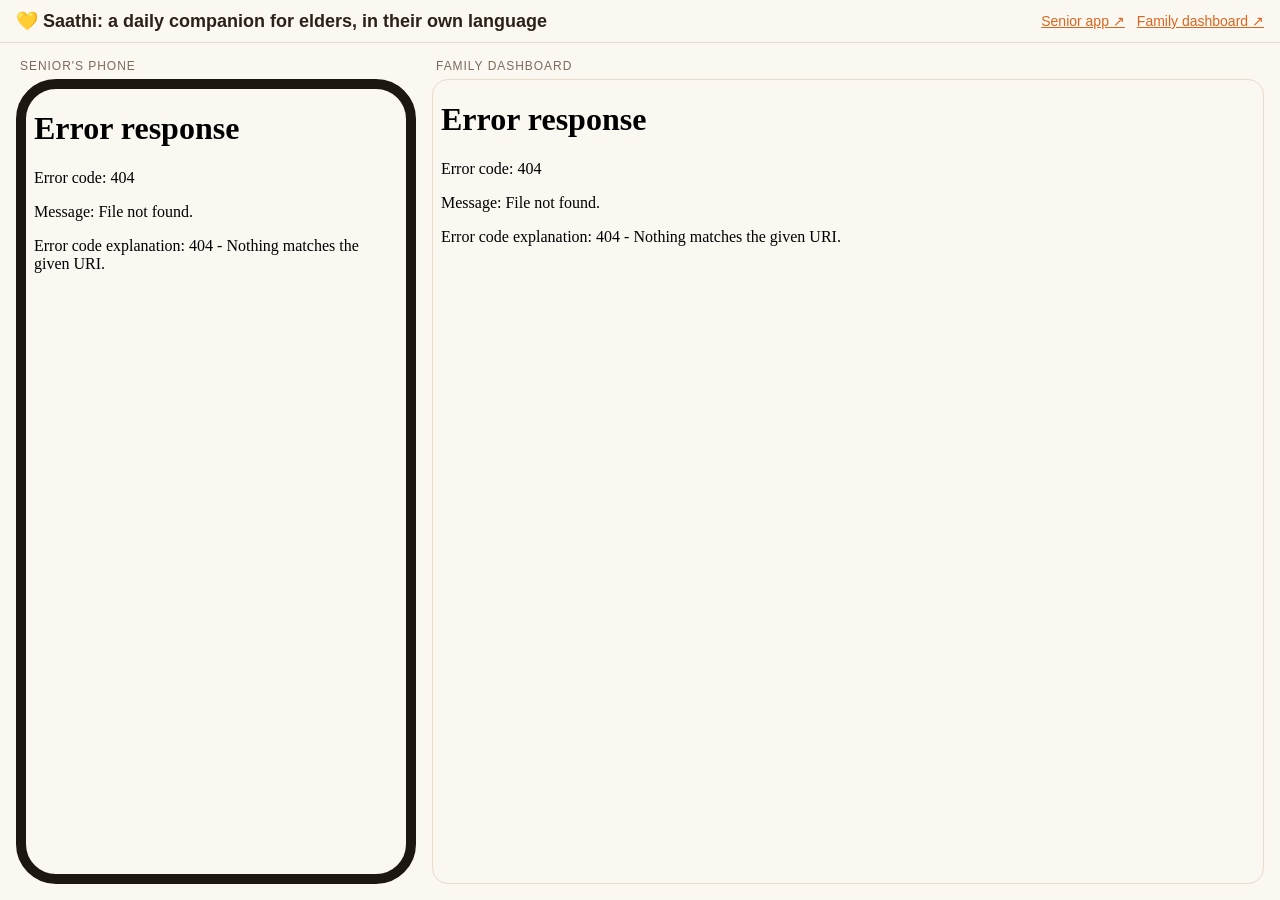
==== static/index.html @ f5ec08d3 "Saathi: elder companion agent on Sarvam AI Co-Authored-By: Claude Opus 5.5 <noreply@anthropic.com>" ====
<!doctype html>
<html lang="en">
<head>
<meta charset="utf-8">
<meta name="viewport" content="width=device-width, initial-scale=1">
<title>Saathi Demo</title>
<link rel="stylesheet" href="/static/style.css">
<style>
  body { height: 100vh; display: flex; flex-direction: column; }
  .bar { display: flex; align-items: center; gap: 12px; padding: 10px 16px; border-bottom: 1px solid var(--border); }
  .bar h1 { margin: 0; font-size: 18px; }
  .bar a { color: var(--accent); font-size: 14px; }
  .split { flex: 1; display: flex; gap: 16px; padding: 16px; min-height: 0; }
  .phone { width: 400px; flex-shrink: 0; border: 10px solid #1d1712; border-radius: 40px; overflow: hidden; background: var(--bg); }
  .dash { flex: 1; border: 1px solid var(--border); border-radius: 16px; overflow: hidden; }
  iframe { width: 100%; height: 100%; border: 0; }
  .label { font-size: 12px; color: var(--muted); text-transform: uppercase; letter-spacing: .08em; margin: 0 0 6px 4px; }
  .col { display: flex; flex-direction: column; min-height: 0; }
  @media (max-width: 900px) { .split { flex-direction: column; } .phone { width: 100%; height: 720px; } .dash { height: 900px; } }
</style>
</head>
<body>
  <div class="bar">
    <h1>💛 Saathi: a daily companion for elders, in their own language</h1>
    <span style="flex:1"></span>
    <a href="/senior" target="_blank">Senior app ↗</a>
    <a href="/family" target="_blank">Family dashboard ↗</a>
  </div>
  <div class="split">
    <div class="col"><div class="label">Senior's phone</div><div class="phone" style="flex:1"><iframe src="/senior" allow="microphone; autoplay"></iframe></div></div>
    <div class="col" style="flex:1"><div class="label">Family dashboard</div><div class="dash" style="flex:1"><iframe src="/family"></iframe></div></div>
  </div>
</body>
</html>
---- static/style.css ----
:root {
  --bg: #fbf7f1;
  --surface: #ffffff;
  --surface-2: #f4ede3;
  --text: #2b2118;
  --muted: #7a6b5d;
  --border: #e8dccb;
  --accent: #d9661f;
  --accent-soft: #fde7d6;
  --green: #1f9d55;
  --green-soft: #dcf5e6;
  --red: #d63a3a;
  --red-soft: #fde2e2;
  --yellow: #c98a00;
  --yellow-soft: #fff3cf;
  --shadow: 0 6px 24px rgba(60, 40, 20, 0.08);
  --radius: 18px;
  font-family: -apple-system, BlinkMacSystemFont, "Segoe UI", "Noto Sans", "Noto Sans Devanagari", "Noto Sans Tamil", sans-serif;
}
@media (prefers-color-scheme: dark) {
  :root:not([data-theme="light"]) {
    --bg: #17130f; --surface: #221c16; --surface-2: #2b241d; --text: #f3ebe1; --muted: #b3a493;
    --border: #3a3027; --accent: #f08a46; --accent-soft: #3d2718; --green: #3cc47a; --green-soft: #173323;
    --red: #f06363; --red-soft: #3d1c1c; --yellow: #e7b23a; --yellow-soft: #3a2f14; --shadow: none;
  }
}
* { box-sizing: border-box; }
html, body { margin: 0; background: var(--bg); color: var(--text); }
button { font: inherit; cursor: pointer; border: 0; }
input, select { font: inherit; color: inherit; }
.muted { color: var(--muted); }
.pill { display: inline-block; padding: 2px 10px; border-radius: 999px; font-size: 12px; font-weight: 600; }
.pill.taken { background: var(--green-soft); color: var(--green); }
.pill.missed { background: var(--red-soft); color: var(--red); }
.pill.pending { background: var(--surface-2); color: var(--muted); }
.pill.lang { background: var(--accent-soft); color: var(--accent); }
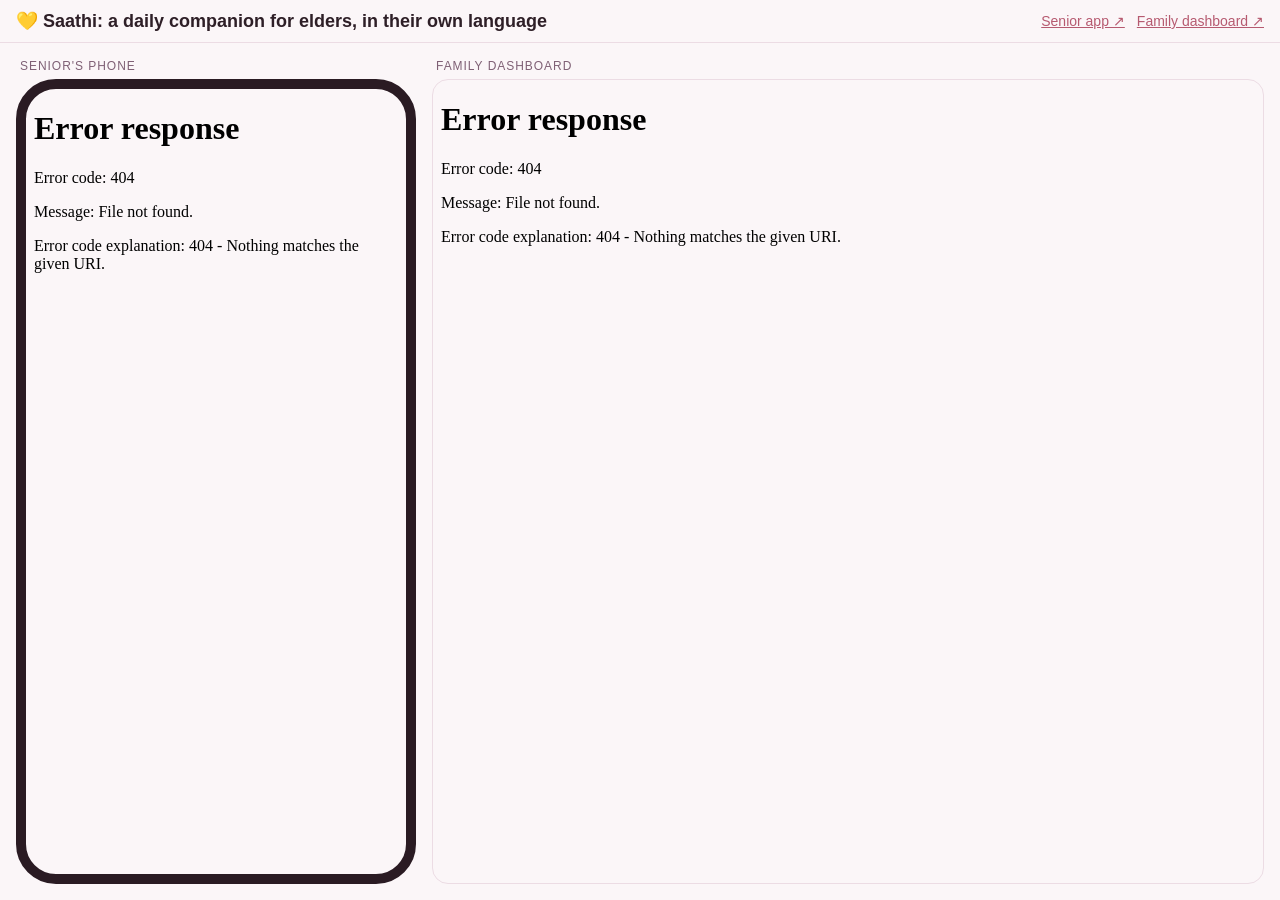
==== commit ad8fe75a: "Stream voice replies, family messages, scam alerts, Sarvam Translate, new palette - Stream Saathi's " ====
--- a/static/index.html
+++ b/static/index.html
@@ -11,7 +11,7 @@
   .bar h1 { margin: 0; font-size: 18px; }
   .bar a { color: var(--accent); font-size: 14px; }
   .split { flex: 1; display: flex; gap: 16px; padding: 16px; min-height: 0; }
-  .phone { width: 400px; flex-shrink: 0; border: 10px solid #1d1712; border-radius: 40px; overflow: hidden; background: var(--bg); }
+  .phone { width: 400px; flex-shrink: 0; border: 10px solid #2a1b23; border-radius: 40px; overflow: hidden; background: var(--bg); }
   .dash { flex: 1; border: 1px solid var(--border); border-radius: 16px; overflow: hidden; }
   iframe { width: 100%; height: 100%; border: 0; }
   .label { font-size: 12px; color: var(--muted); text-transform: uppercase; letter-spacing: .08em; margin: 0 0 6px 4px; }
--- a/static/style.css
+++ b/static/style.css
@@ -1,26 +1,28 @@
 :root {
-  --bg: #fbf7f1;
+  /* Palette: mauve -> rose (#7F6075 #8C5F72 #9D5D71 #B65A70 #C9637A) */
+  --mauve-1: #7F6075; --mauve-2: #8C5F72; --mauve-3: #9D5D71; --rose-1: #B65A70; --rose-2: #C9637A;
+  --bg: #fbf6f8;
   --surface: #ffffff;
-  --surface-2: #f4ede3;
-  --text: #2b2118;
-  --muted: #7a6b5d;
-  --border: #e8dccb;
-  --accent: #d9661f;
-  --accent-soft: #fde7d6;
+  --surface-2: #f4e9ee;
+  --text: #2e1f27;
+  --muted: #7F6075;
+  --border: #ecdce4;
+  --accent: #B65A70;
+  --accent-soft: #f7e4eb;
   --green: #1f9d55;
   --green-soft: #dcf5e6;
   --red: #d63a3a;
   --red-soft: #fde2e2;
   --yellow: #c98a00;
   --yellow-soft: #fff3cf;
-  --shadow: 0 6px 24px rgba(60, 40, 20, 0.08);
+  --shadow: 0 6px 24px rgba(127, 96, 117, 0.12);
   --radius: 18px;
   font-family: -apple-system, BlinkMacSystemFont, "Segoe UI", "Noto Sans", "Noto Sans Devanagari", "Noto Sans Tamil", sans-serif;
 }
 @media (prefers-color-scheme: dark) {
   :root:not([data-theme="light"]) {
-    --bg: #17130f; --surface: #221c16; --surface-2: #2b241d; --text: #f3ebe1; --muted: #b3a493;
-    --border: #3a3027; --accent: #f08a46; --accent-soft: #3d2718; --green: #3cc47a; --green-soft: #173323;
+    --bg: #1c1418; --surface: #261b21; --surface-2: #32242c; --text: #f6ecf1; --muted: #c4a9b8;
+    --border: #45323d; --accent: #C9637A; --accent-soft: #3e2330; --green: #3cc47a; --green-soft: #173323;
     --red: #f06363; --red-soft: #3d1c1c; --yellow: #e7b23a; --yellow-soft: #3a2f14; --shadow: none;
   }
 }
